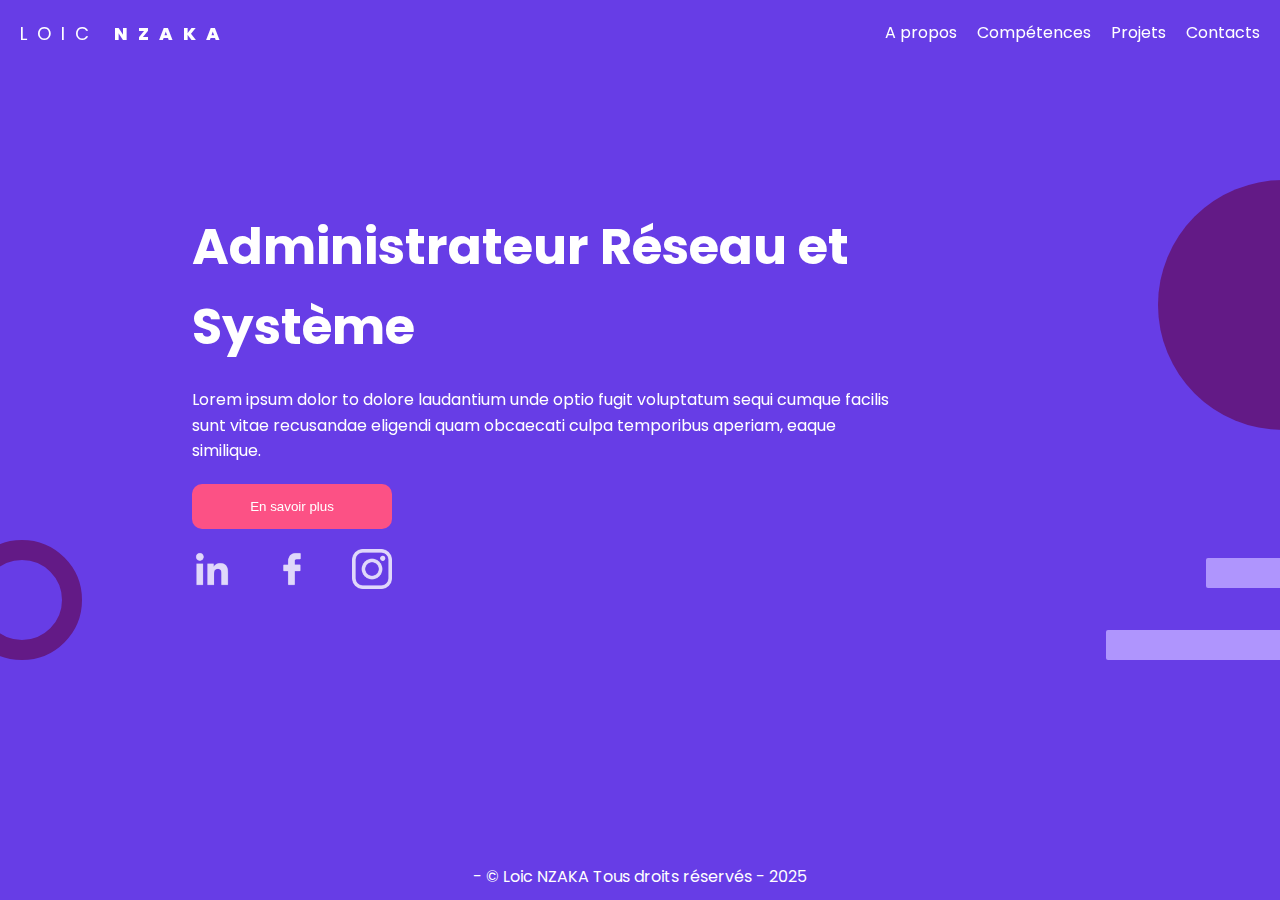
==== index.html @ 72e7db1f "initialisation du portfolio" ====
<!DOCTYPE html>
<html lang="en">
<head>
  <meta charset="UTF-8">
  <meta http-equiv="X-UA-Compatible" content="IE=edge">
  <meta name="viewport" content="width=device-width, initial-scale=1.0">
  <link href="https://unpkg.com/aos@2.3.1/dist/aos.css" rel="stylesheet">
  <link rel="stylesheet" href="./css/theme.css">
  <title>Loic NZAKA</title>
</head>
<body>
  <header id="retour-haut" class="link" data-aos="fade-down" data-aos-duration="800" data-aos-delay="100">
    <h1><a href="index.html">LOIC <span>NZAKA</span></a></h1>
    <!--Navbar-->
    <nav class="navbar" id="menuList">
        <ul>
            <li><a href="./apropos.html">A propos</a></li>
            <li><a href="./competence.html">Compétences</a></li>
            <li><a href="./projet.html">Projets</a></li>
            <li><a href="./contacts.html">Contacts</a></li>
        </ul>
    </nav>
    <!-- Burger Menu -->
    <div class="menu" id="menu" >
        <div onclick="toggleMenu()">
            <span class="line-1"></span>
            <span class="line-2"></span>
            <span class="line-3"></span>
        </div>
    </div>
</header>
  <main>
    <section>
      <div class="info-loic" data-aos="fade-right" data-aos-duration="1000" data-aos-delay="1000">
        <h2>Administrateur Réseau et Système</h2>
        <p>Lorem ipsum dolor to dolore laudantium unde optio fugit voluptatum sequi cumque facilis sunt vitae recusandae eligendi quam obcaecati culpa temporibus aperiam, eaque similique.</p>
        <a href="apropos.html"><button>En savoir plus</button></a>
        <div class="icons">
          <a href="" target="_blank">
              <img src="./asset/linkedin.png" alt="logo linkedin">
          </a>
          <a href="" target="_blank">
              <img src="./asset/facebook.png" alt="logo facbook">
          </a>
          <a href="" target="_blank">
              <img src="./asset/instagram.png" alt="Icone instagram">
          </a>
      </div>
      </div>
      <div class="cercle1" data-aos="fade-right" data-aos-duration="1000" data-aos-delay="1000"></div>
      <div class="cercle2" data-aos="fade-left" data-aos-duration="1000" data-aos-delay="1000"></div>
      <div class="bar1" data-aos="fade-left" data-aos-duration="1000" data-aos-delay="1500"></div>
      <div class="bar2" data-aos="fade-left" data-aos-duration="1000" data-aos-delay="1200"></div>
    </section>
  </main>
  <footer>
    <p> - &copy; Loic NZAKA Tous droits réservés - 2025</p>
  </footer>
  <script src="https://unpkg.com/aos@2.3.1/dist/aos.js"></script>
  <script>
    AOS.init();
  </script>
</body>
</html>
---- css/theme.css ----
@import url(/css/reset.css);

body{
  background-color: #673DE6;
}

header{
  position: relative;
  padding: 2rem;
  display: flex;
  justify-content: space-between;
  align-items: center;
}
header h1{
  font-size: 1.8rem;
  font-weight: 400;
  letter-spacing: 1rem;
  color: #ffff;
}
header h1 span{
  font-weight: 800;
}
header nav{
  position: absolute;
  right: 2rem;
}
header nav ul{
  display: flex;
  align-items: center;
  gap: 2rem;
}
header li a{
  color: #ffff;
  transition: ease-in-out .3s;
}
header li a:hover{
  color: #631A86;
  transition: ease-in-out .3s;
}
header li a::after{
  position: relative;
  content: "";
  display: block;
  width: 100%;
  height: 3px;
  background: #631A86;
  transform: scale(0);
  transition: transform .3s ease-in-out;
}
header li a:hover::after{
  transform: scale(1);
}

/*Section principale*/
section{
  position: relative;
}
section .cercle1{
  position: fixed;
  width: 8rem;
  height: 8rem;
  left: -3%;
  top: 60%;
  border: solid 2rem #631A86;
  border-radius: 50%;
}
section .cercle2{
  position: fixed;
  width: 25rem;
  height: 25rem;
  right: -10%;
  top: 20%;
  background-color: #631A86;
  border-radius: 50%;
}
section .bar1{
  width: 20rem;
  height: 3rem;
  position: fixed;
  right: -2%;
  top: 70%;
  background-color: #AF95FD;
  border-radius: 2px;
}
section .bar2{
  width: 10rem;
  height: 3rem;
  position: fixed;
  right: -2%;
  top: 62%;
  background-color: #AF95FD;
  border-radius: 2px;
}

section .info-loic{
  position: fixed;
  width: 70rem;
  top: 23%;
  left: 15%;
}

section h2{
  color: #ffff;
  font-size: 5rem;
  padding-bottom: 2rem;
}
section p{
  color: #ffff;
}

section button{
  margin-top: 2rem;
  background-color: #FC5185;
  color: #fff;
  padding: 1.5rem;
  width: 20rem;
  border-radius: 10px;
  border: none;
  cursor: pointer;
  transition: ease-in-out .3s;
}
section button:hover{
  background-color: #631A86;
  transition: ease-in-out .3s;
}
section .icons{
  display: flex;
  gap: 4rem;
  margin-top: 2rem;
}
section .icons img{
  width: 40px;
  opacity: .8;
  transition: ease-in-out .3s;
}
section .icons img:hover{
  transform: scale(1.1);
  opacity: 1;
  transition: ease-in-out .3s;
}

footer{
  text-align: center;
  color: #ffff;
  padding: 1rem;
}
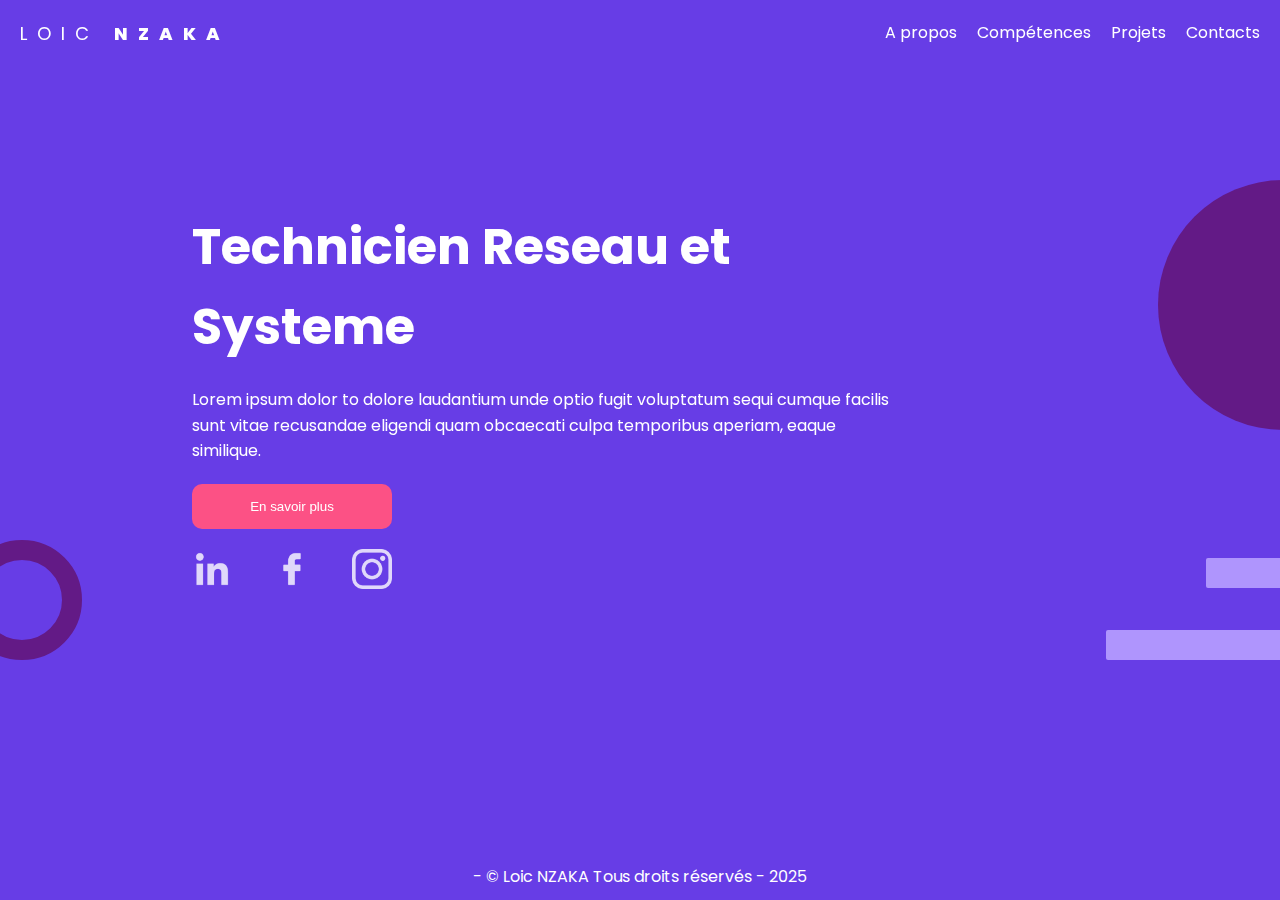
==== commit 3fe40fd5: "Ajout de la page projt" ====
--- a/index.html
+++ b/index.html
@@ -14,10 +14,10 @@
     <!--Navbar-->
     <nav class="navbar" id="menuList">
         <ul>
-            <li><a href="./apropos.html">A propos</a></li>
-            <li><a href="./competence.html">Compétences</a></li>
-            <li><a href="./projet.html">Projets</a></li>
-            <li><a href="./contacts.html">Contacts</a></li>
+            <li><a href="apropos.html">A propos</a></li>
+            <li><a href="competence.html">Compétences</a></li>
+            <li><a href="projet.html">Projets</a></li>
+            <li><a href="contacts.html">Contacts</a></li>
         </ul>
     </nav>
     <!-- Burger Menu -->
@@ -32,7 +32,7 @@
   <main>
     <section>
       <div class="info-loic" data-aos="fade-right" data-aos-duration="1000" data-aos-delay="1000">
-        <h2>Administrateur Réseau et Système</h2>
+        <h2>Technicien Reseau et Systeme</h2>
         <p>Lorem ipsum dolor to dolore laudantium unde optio fugit voluptatum sequi cumque facilis sunt vitae recusandae eligendi quam obcaecati culpa temporibus aperiam, eaque similique.</p>
         <a href="apropos.html"><button>En savoir plus</button></a>
         <div class="icons">
--- a/css/theme.css
+++ b/css/theme.css
@@ -1,4 +1,4 @@
-@import url(/css/reset.css);
+@import url(reset.css);
 
 body{
   background-color: #673DE6;
